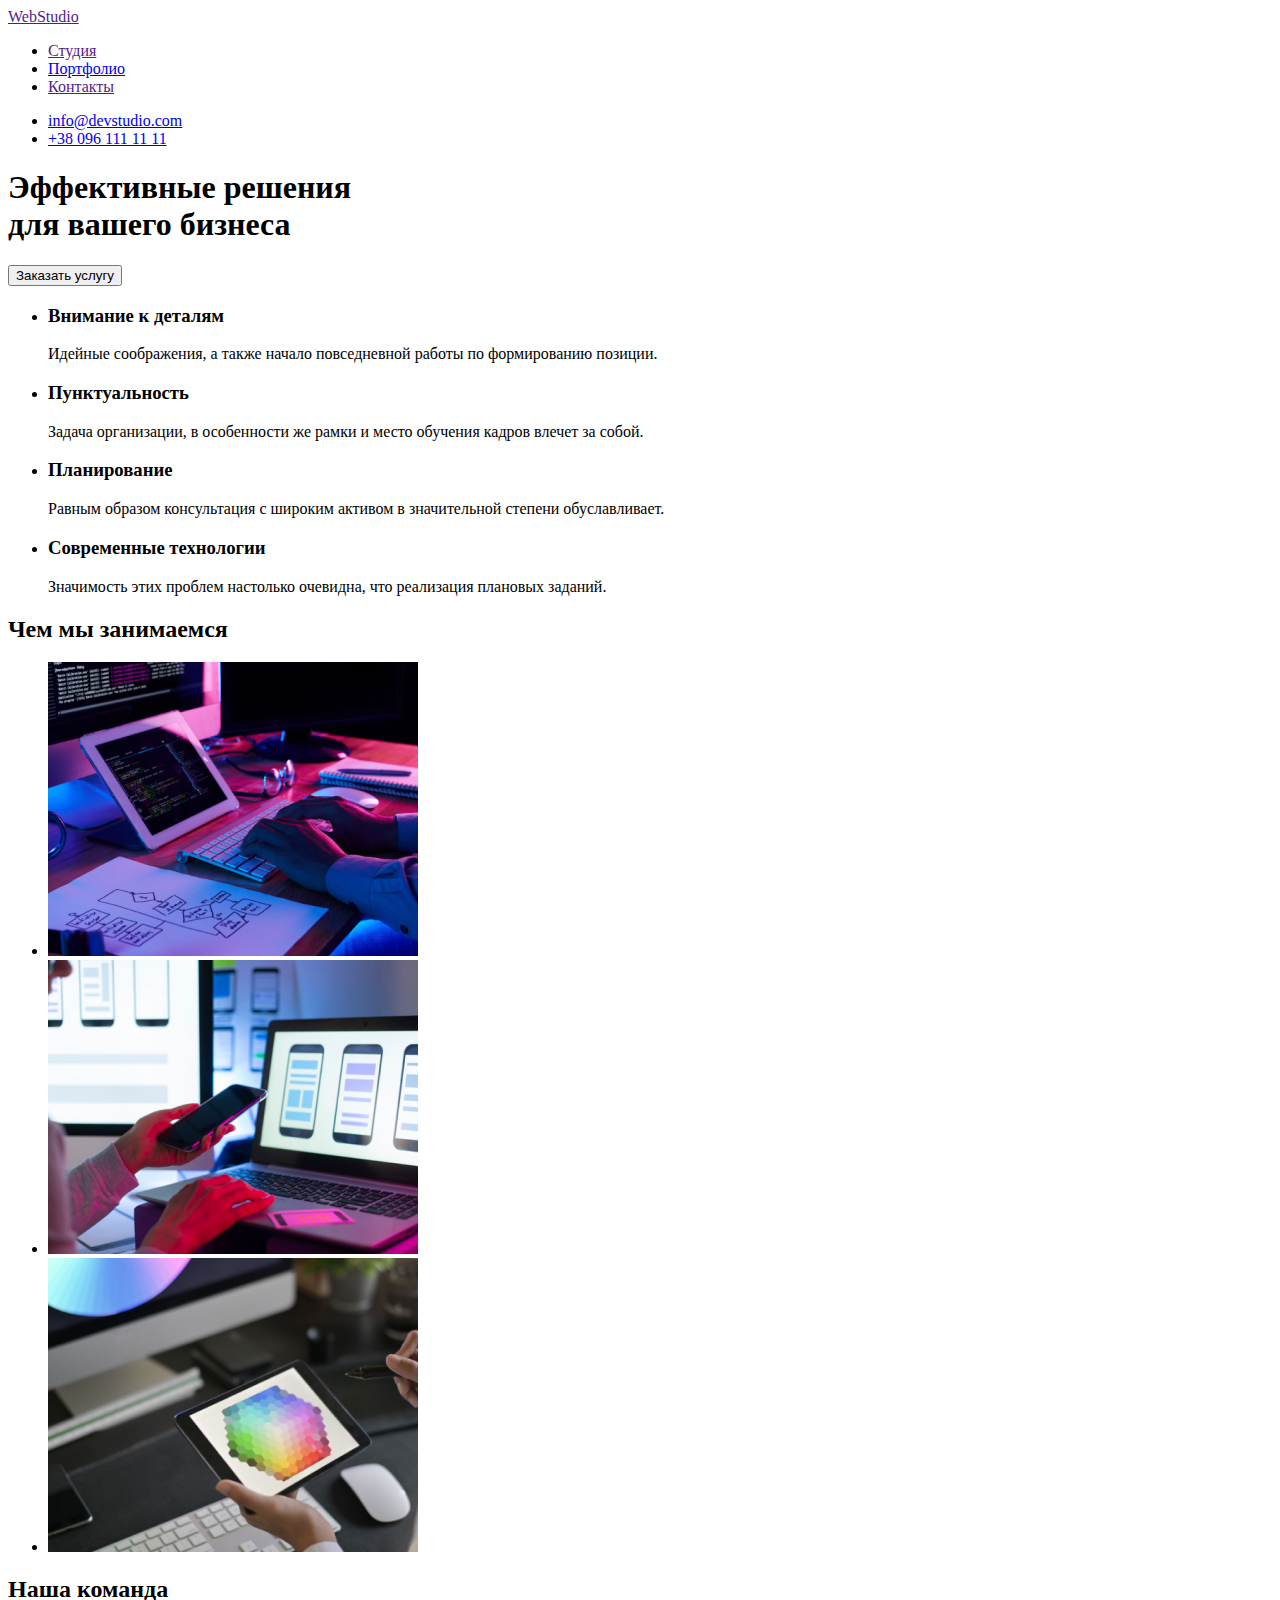
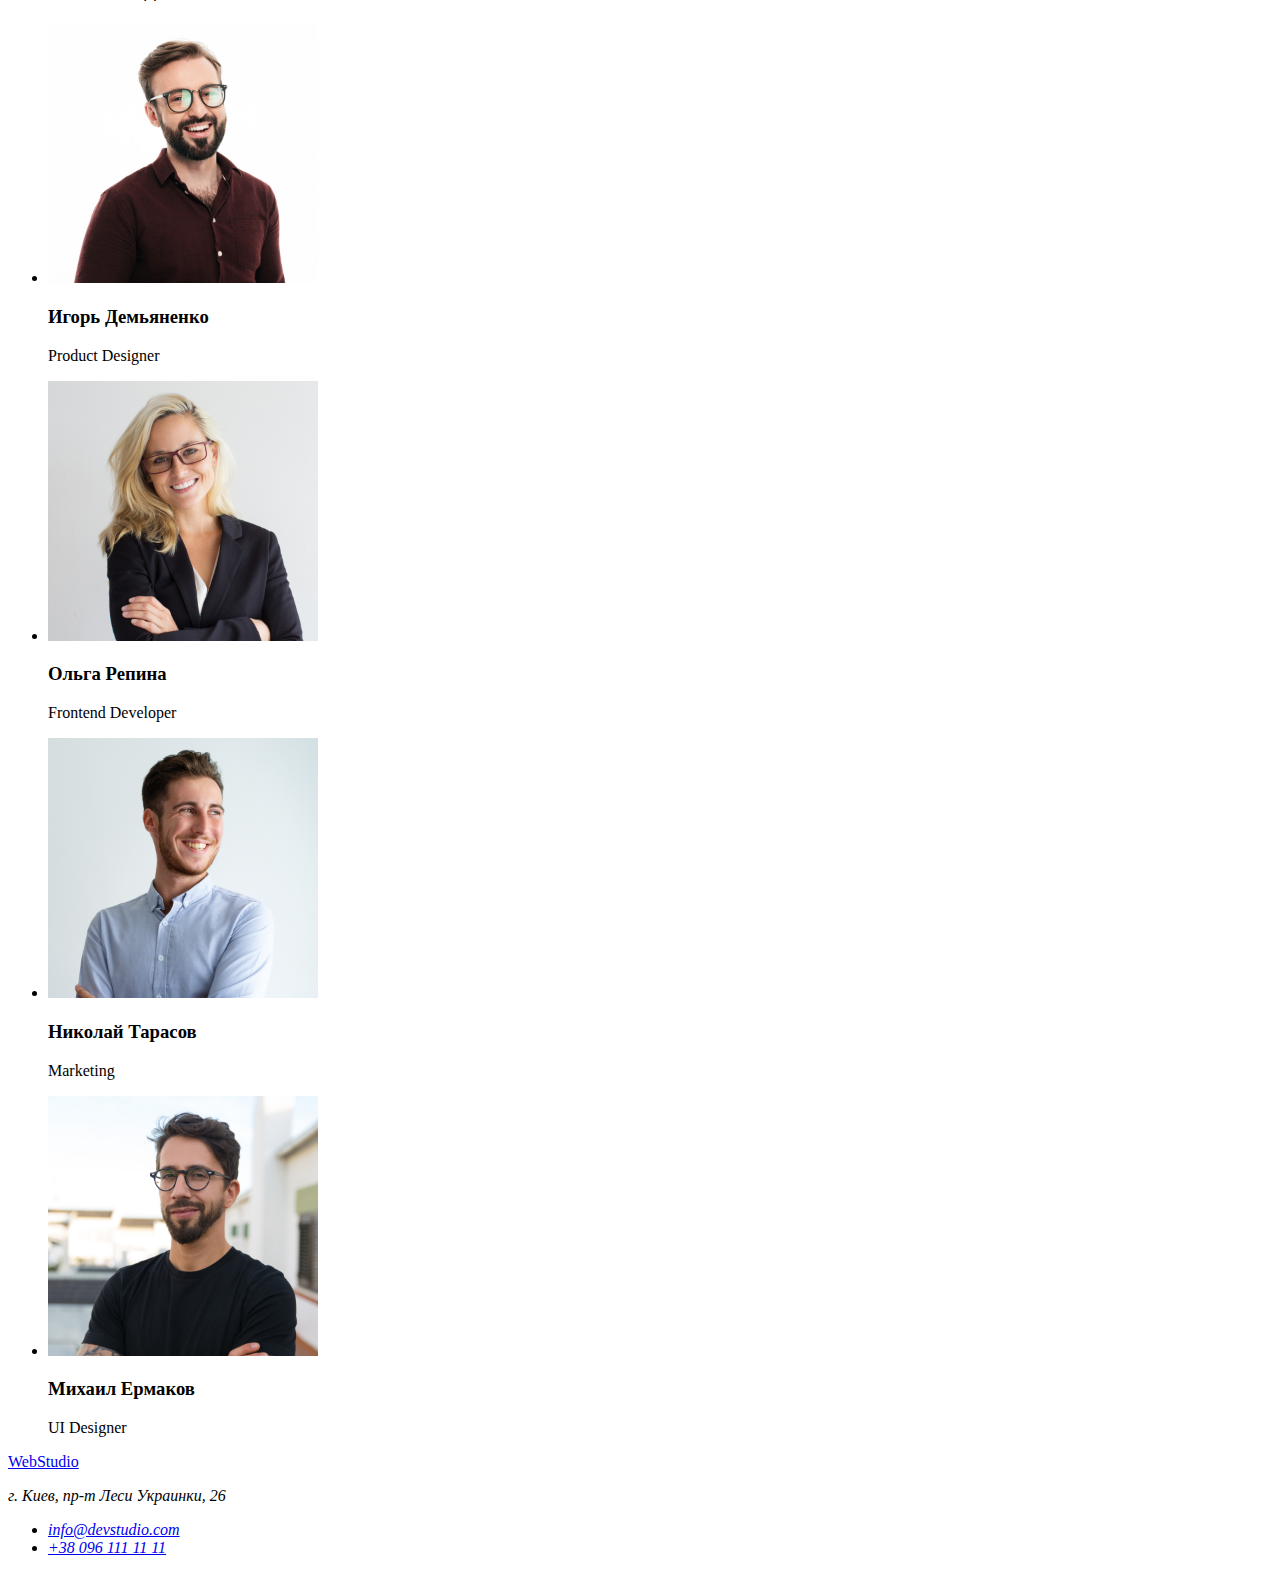
==== index.html @ 08dd083f "Добавлена страница Студио" ====
<!DOCTYPE html>
<html lang="ru">
<head>
    <meta charset="UTF-8">
    <meta name="viewport" content="width=device-width, initial-scale=1.0">
    <title>WebStudio</title>
    <link rel="stylesheet" href="./css/style.css">
</head>
<body>
 <!--Навигация-->
    <header>
        <nav>
            <a href=""> WebStudio </a>
            <ul>
                <li><a href="">Студия</a></li>
                <li><a href="/portofolio.html">Портфолио</a></li>
                <li><a href="">Контакты</a></li>
            </ul>
        </nav>   
            <ul>
                <li><a href="mailto:info@devstudio.com">info@devstudio.com</a></li>
                <li><a href="telto:+380961111111">+38 096 111 11 11</a></li>
            </ul>
    </header>

<!--Шапка-->

<section> 
    <h1>Эффективные решения <br/>для вашего бизнеса</h1>
    <button>Заказать услугу</button>
</section>

<!--Особенности-->
    <section>
        
        <ul>
            <li>
                <h3>Внимание к деталям</h3>
                <p>Идейные соображения, а также начало повседневной работы по формированию позиции.</p>
            </li>
            <li>
                <h3>Пунктуальность</h3>
                <p>Задача организации, в особенности же рамки и место обучения кадров влечет за собой.</p>
            </li>
            <li>
                <h3>Планирование</h3>
                <p>Равным образом консультация с широким активом в значительной степени обуславливает.</p>
            </li>
            <li>
                <h3>Современные технологии</h3>
                <p>Значимость этих проблем настолько очевидна, что реализация плановых заданий.</p>
            </li>
        </ul>
    </section>

<!--Чем мы занимаемся-->
<section>
    <h2>Чем мы занимаемся</h2>

    <ul>
        <li>
            <img src="./img/img1.jpg" alt="Работа в офисе за компьютером" width="370">
        </li>
        <li>
            <img src="./img/img2.jpg" alt="Веб дизайн приложений на телефон" width="370">
        </li>
        <li>
            <img src="./img/img3.jpg" alt="Разработка веб дизайна на планшете" width="370">
        </li>
    </ul>
</section>
    
<!--Наша команда-->
<section>
    <h2>Наша команда</h2>

    <ul>
        <li>
            <img src="./img/img-igor.jpg" alt="Игорь Демьяненко" width="270">
            <h3>Игорь Демьяненко</h3>
            <p>Product Designer</p>
        </li>
        <li>
            <img src="./img/img-olga.jpg" alt="Ольга Репина" width="270">
            <h3>Ольга Репина</h3>
            <p>Frontend Developer</p>
        </li>
        <li>
            <img src="./img/img-nik.jpg" alt="Николай Тарасов" width="270">
            <h3>Николай Тарасов</h3>
            <p>Marketing</p>
        </li>
        <li>
            <img src="./img/img-mike.jpg" alt="Михаил Ермаков" width="270">
            <h3>Михаил Ермаков</h3>
            <p>UI Designer</p>
        </li>
    </ul>

</section>

<!--Подвал страницы-->
<footer>
    <a href="file:///D:/homework/goit-markup-hw-01/index.html"> WebStudio </a>
    
<!--Контакты и адрес-->
    <address>
        <p> г. Киев, пр-т Леси Украинки, 26 </p>
        <ul>
            <li><a href="mailto:info@devstudio.com">info@devstudio.com</a></li>
            <li><a href="telto:+380961111111">+38 096 111 11 11</a></li>
        </ul>
    </address>
</footer>
</body>
</html>
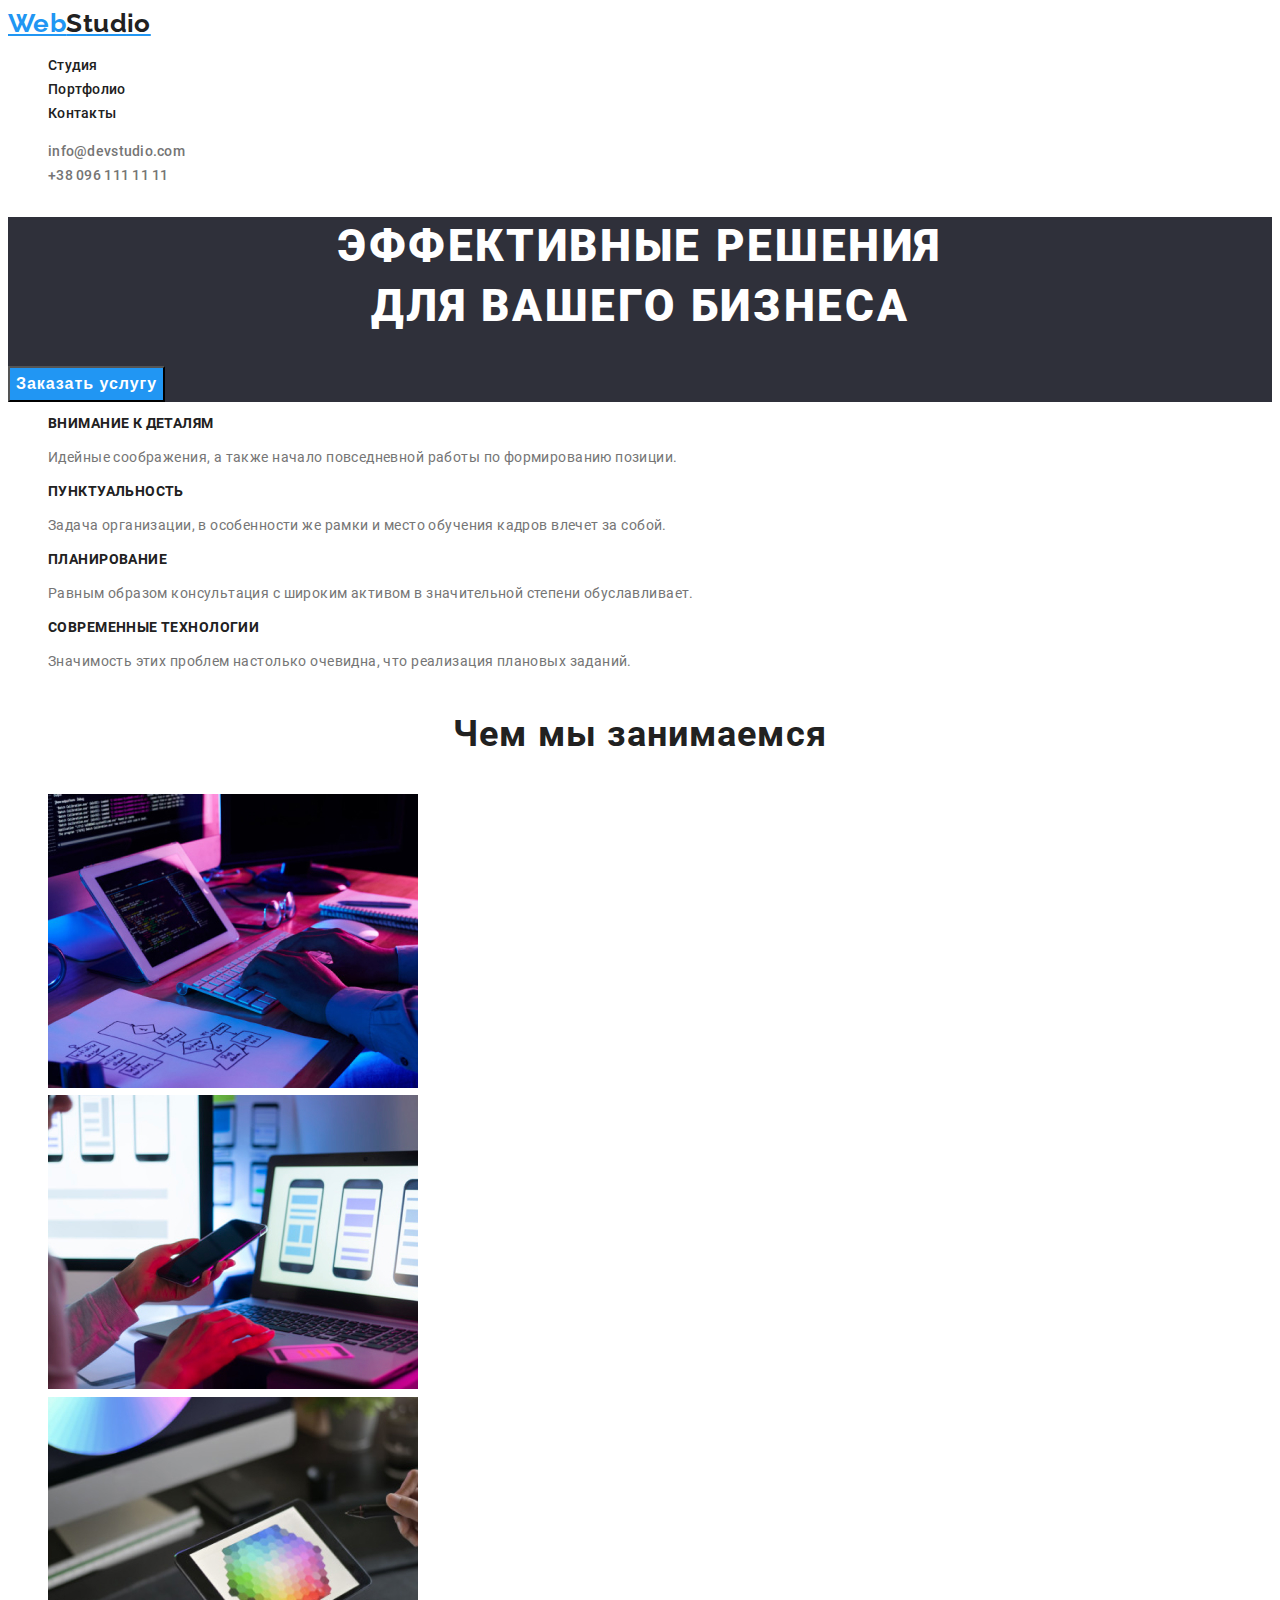
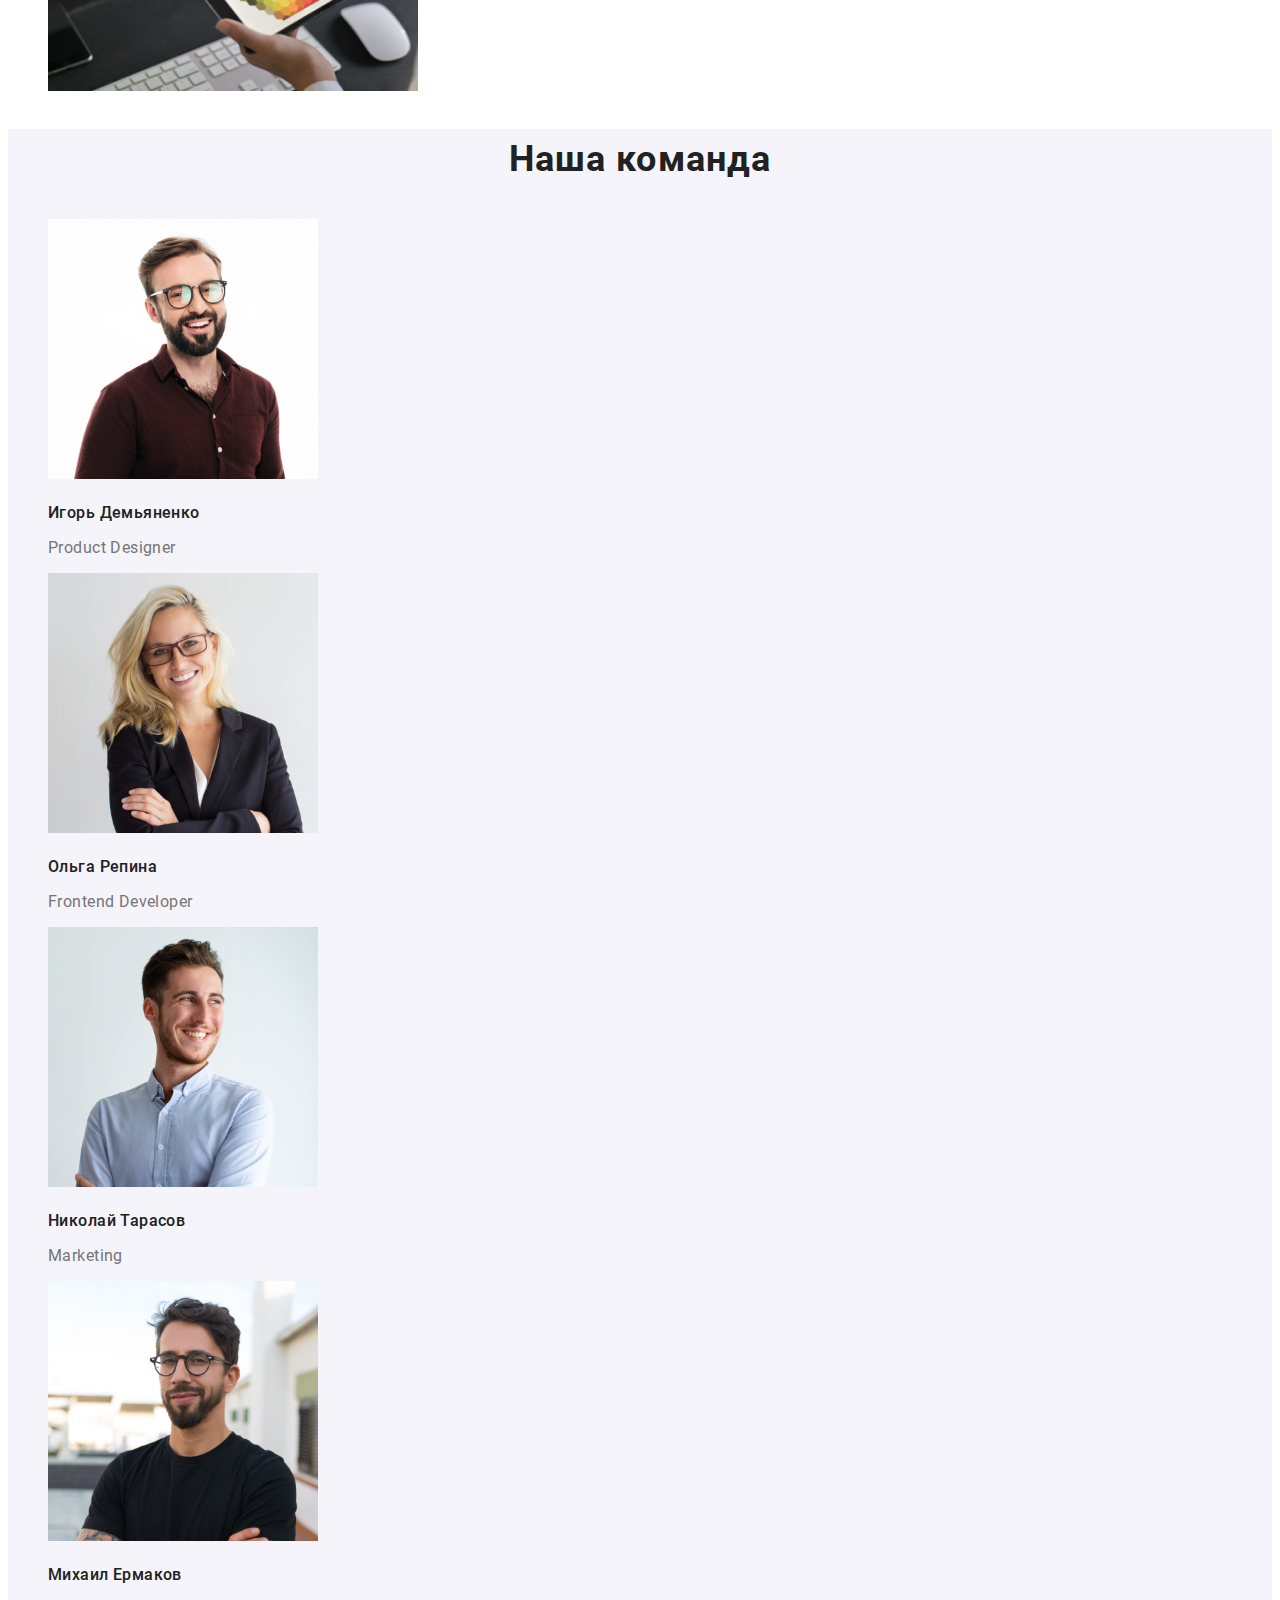
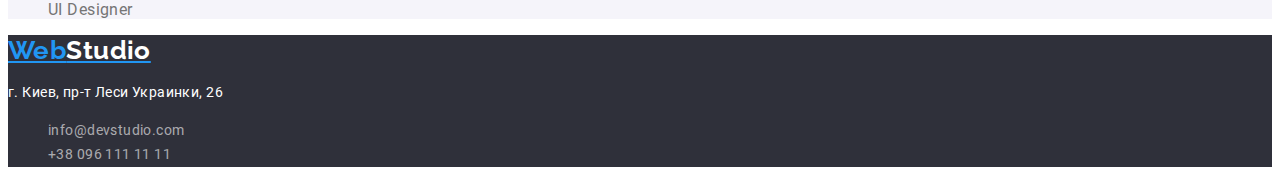
==== commit fdcf9cf8: "Добавлены цвета к странице Студио и Портфолио" ====
--- a/index.html
+++ b/index.html
@@ -4,58 +4,59 @@
     <meta charset="UTF-8">
     <meta name="viewport" content="width=device-width, initial-scale=1.0">
     <title>WebStudio</title>
+    <link href="https://fonts.googleapis.com/css2?family=Raleway:wght@700&display=swap" rel="stylesheet">
     <link rel="stylesheet" href="./css/style.css">
 </head>
 <body>
  <!--Навигация-->
     <header>
         <nav>
-            <a href=""> WebStudio </a>
-            <ul>
-                <li><a href="">Студия</a></li>
-                <li><a href="/portofolio.html">Портфолио</a></li>
-                <li><a href="">Контакты</a></li>
+            <a href="/index.html" class="logo-web">Web<span class="logo-studio">Studio</span></a>
+            <ul class="site-nav">
+                <li class="site-nav-item"><a href="/index.html" class="link site-nav-link">Студия</a></li>
+                <li class="site-nav-item"><a href="/portofolio.html" class="link site-nav-link">Портфолио</a></li>
+                <li class="site-nav-item"><a href="#contacts" class="link site-nav-link">Контакты</a></li>
             </ul>
         </nav>   
-            <ul>
-                <li><a href="mailto:info@devstudio.com">info@devstudio.com</a></li>
-                <li><a href="telto:+380961111111">+38 096 111 11 11</a></li>
+            <ul class="site-contacts">
+                <li class="site-contacts-item"><a href="mailto:info@devstudio.com" class="link site-contacts-link">info@devstudio.com</a></li>
+                <li class="site-contacts-item"><a href="telto:+380961111111" class="link site-contacts-link">+38 096 111 11 11</a></li>
             </ul>
     </header>
 
 <!--Шапка-->
 
-<section> 
-    <h1>Эффективные решения <br/>для вашего бизнеса</h1>
-    <button>Заказать услугу</button>
+<section class="hero"> 
+    <h1 class="hero-title">Эффективные решения <br/>для вашего бизнеса</h1>
+    <button class="hero-button">Заказать услугу</button>
 </section>
 
 <!--Особенности-->
-    <section>
+    <section class="details">
         
-        <ul>
+        <ul class="details-list">
             <li>
-                <h3>Внимание к деталям</h3>
-                <p>Идейные соображения, а также начало повседневной работы по формированию позиции.</p>
+                <h3 class="details-list-title">Внимание к деталям</h3>
+                <p class="details-list-descr">Идейные соображения, а также начало повседневной работы по формированию позиции.</p>
             </li>
             <li>
-                <h3>Пунктуальность</h3>
-                <p>Задача организации, в особенности же рамки и место обучения кадров влечет за собой.</p>
+                <h3 class="details-list-title">Пунктуальность</h3>
+                <p class="details-list-descr">Задача организации, в особенности же рамки и место обучения кадров влечет за собой.</p>
             </li>
             <li>
-                <h3>Планирование</h3>
-                <p>Равным образом консультация с широким активом в значительной степени обуславливает.</p>
+                <h3 class="details-list-title">Планирование</h3>
+                <p class="details-list-descr">Равным образом консультация с широким активом в значительной степени обуславливает.</p>
             </li>
             <li>
-                <h3>Современные технологии</h3>
-                <p>Значимость этих проблем настолько очевидна, что реализация плановых заданий.</p>
+                <h3 class="details-list-title">Современные технологии</h3>
+                <p class="details-list-descr">Значимость этих проблем настолько очевидна, что реализация плановых заданий.</p>
             </li>
         </ul>
     </section>
 
 <!--Чем мы занимаемся-->
-<section>
-    <h2>Чем мы занимаемся</h2>
+<section class="section">
+    <h2 class="section-title">Чем мы занимаемся</h2>
 
     <ul>
         <li>
@@ -71,29 +72,29 @@
 </section>
     
 <!--Наша команда-->
-<section>
-    <h2>Наша команда</h2>
+<section class="section-team">
+    <h2 class="section-title">Наша команда</h2>
 
-    <ul>
+    <ul class="team-list">
         <li>
             <img src="./img/img-igor.jpg" alt="Игорь Демьяненко" width="270">
-            <h3>Игорь Демьяненко</h3>
-            <p>Product Designer</p>
+            <h3 class="team-list-title">Игорь Демьяненко</h3>
+            <p class="team-list-position">Product Designer</p>
         </li>
         <li>
             <img src="./img/img-olga.jpg" alt="Ольга Репина" width="270">
-            <h3>Ольга Репина</h3>
-            <p>Frontend Developer</p>
+            <h3 class="team-list-title">Ольга Репина</h3>
+            <p class="team-list-position">Frontend Developer</p>
         </li>
         <li>
             <img src="./img/img-nik.jpg" alt="Николай Тарасов" width="270">
-            <h3>Николай Тарасов</h3>
-            <p>Marketing</p>
+            <h3 class="team-list-title">Николай Тарасов</h3>
+            <p class="team-list-position">Marketing</p>
         </li>
         <li>
             <img src="./img/img-mike.jpg" alt="Михаил Ермаков" width="270">
-            <h3>Михаил Ермаков</h3>
-            <p>UI Designer</p>
+            <h3 class="team-list-title">Михаил Ермаков</h3>
+            <p class="team-list-position">UI Designer</p>
         </li>
     </ul>
 
@@ -101,14 +102,14 @@
 
 <!--Подвал страницы-->
 <footer>
-    <a href="file:///D:/homework/goit-markup-hw-01/index.html"> WebStudio </a>
+    <a class="logo-web" href="/index.html">Web<span class="logo-footer">Studio</span></a>
     
 <!--Контакты и адрес-->
-    <address>
-        <p> г. Киев, пр-т Леси Украинки, 26 </p>
-        <ul>
-            <li><a href="mailto:info@devstudio.com">info@devstudio.com</a></li>
-            <li><a href="telto:+380961111111">+38 096 111 11 11</a></li>
+    <address id="contacts">
+        <p class="address"> г. Киев, пр-т Леси Украинки, 26 </p>
+        <ul class="site-contacts">
+            <li class="site-contacts-item"><a href="mailto:info@devstudio.com" class="link site-contacts-link-2">info@devstudio.com</a></li>
+            <li class="site-contacts-item"><a href="telto:+380961111111" class="link site-contacts-link-2">+38 096 111 11 11</a></li>
         </ul>
     </address>
 </footer>
--- a/css/style.css
+++ b/css/style.css
@@ -0,0 +1,234 @@
+/* roboto-regular - latin_cyrillic */
+@font-face {
+    font-family: 'Roboto';
+    font-style: normal;
+    font-weight: 400;
+    src: url('../fonts/roboto-v20-latin_cyrillic-regular.eot'); 
+    src: local('Roboto'), local('Roboto-Regular'),
+         url('../fonts/roboto-v20-latin_cyrillic-regular.eot?#iefix') format('embedded-opentype'), 
+         url('../fonts/roboto-v20-latin_cyrillic-regular.woff2') format('woff2'), 
+         url('../fonts/roboto-v20-latin_cyrillic-regular.woff') format('woff'), 
+         url('../fonts/roboto-v20-latin_cyrillic-regular.ttf') format('truetype'), 
+         url('../fonts/roboto-v20-latin_cyrillic-regular.svg#Roboto') format('svg'); 
+  }
+  /* roboto-500 - latin_cyrillic */
+  @font-face {
+    font-family: 'Roboto';
+    font-style: normal;
+    font-weight: 500;
+    src: url('../fonts/roboto-v20-latin_cyrillic-500.eot'); 
+    src: local('Roboto Medium'), local('Roboto-Medium'),
+         url('../fonts/roboto-v20-latin_cyrillic-500.eot?#iefix') format('embedded-opentype'), 
+         url('../fonts/roboto-v20-latin_cyrillic-500.woff2') format('woff2'), 
+         url('../fonts/roboto-v20-latin_cyrillic-500.woff') format('woff'), 
+         url('../fonts/roboto-v20-latin_cyrillic-500.ttf') format('truetype'), 
+         url('../fonts/roboto-v20-latin_cyrillic-500.svg#Roboto') format('svg'); 
+  }
+  /* roboto-700 - latin_cyrillic */
+  @font-face {
+    font-family: 'Roboto';
+    font-style: normal;
+    font-weight: 700;
+    src: url('../fonts/roboto-v20-latin_cyrillic-700.eot');
+    src: local('Roboto Bold'), local('Roboto-Bold'),
+         url('../fonts/roboto-v20-latin_cyrillic-700.eot?#iefix') format('embedded-opentype'), 
+         url('../fonts/roboto-v20-latin_cyrillic-700.woff2') format('woff2'), 
+         url('../fonts/roboto-v20-latin_cyrillic-700.woff') format('woff'), 
+         url('../fonts/roboto-v20-latin_cyrillic-700.ttf') format('truetype'), 
+         url('../fonts/roboto-v20-latin_cyrillic-700.svg#Roboto') format('svg'); 
+  }
+  /* roboto-900 - latin_cyrillic */
+  @font-face {
+    font-family: 'Roboto';
+    font-style: normal;
+    font-weight: 900;
+    src: url('../fonts/roboto-v20-latin_cyrillic-900.eot'); 
+    src: local('Roboto Black'), local('Roboto-Black'),
+         url('../fonts/roboto-v20-latin_cyrillic-900.eot?#iefix') format('embedded-opentype'), 
+         url('../fonts/roboto-v20-latin_cyrillic-900.woff2') format('woff2'), 
+         url('../fonts/roboto-v20-latin_cyrillic-900.woff') format('woff'), 
+         url('../fonts/roboto-v20-latin_cyrillic-900.ttf') format('truetype'), 
+         url('../fonts/roboto-v20-latin_cyrillic-900.svg#Roboto') format('svg'); 
+  }
+
+:root {
+    --main-text-color:#757575;
+    --accent-color:  #2196F3;
+    --black: #212121;
+    --white: #FFFFFF;
+    --dark-bg: #2F303A;
+    --grey-bg: #F5F4FA;
+   }
+
+body{
+    font-family: "Roboto", sans-serif;
+    font-size: 14px;
+    line-height: 1.71;
+    letter-spacing: 0.03em;
+    color: var(--main-text-color);
+}
+
+li{
+    list-style: none;
+}
+
+.link {
+    color: inherit;
+    text-decoration: none;
+}
+
+.link:hover,
+.link:focus {
+    color: var(--accent-color);
+}
+
+.section-title {
+    font-weight: bold;
+    font-size: 36px;
+    line-height: 1.67;
+    text-align: center;
+    letter-spacing: 0.03em;
+    color: var(--black);
+}
+
+    /*logo*/
+
+.logo-web {
+    font-family: "Raleway", sans-serif;
+    font-weight: bold;
+    font-size: 26px;
+    line-height: 1.19;
+    color: var(--accent-color);    
+}
+
+.logo-studio{
+    color: var(--black);
+}
+
+.logo-footer{
+    color: var(--white);
+}
+    /*site navigation header*/
+
+.site-nav-link {
+    font-weight: 500;
+    font-size: 14px;
+    line-height: 1.14;
+    letter-spacing: 0.02em;
+    color: var(--black);
+}
+
+    /*contacts*/
+
+.site-contacts-link {
+    font-style: normal;
+    font-weight: 500;
+    font-size: 14px;
+    line-height: 1.14;
+    letter-spacing: 0.02em;
+}
+.site-contacts-link-2{
+    font-style: normal;
+    font-size: 14px;
+    line-height: 1.71;
+    color: rgba(255, 255, 255, 0.6);
+}
+    /* hero */
+
+.hero-title {
+    font-weight: 900;
+    font-size: 44px;
+    line-height: 1.36;
+    text-align: center;
+    letter-spacing: 0.06em;
+    text-transform: uppercase;
+    color: var(--white);
+}
+    
+.hero-button{
+    color: var(--white);
+    background-color: var(--accent-color);
+    text-decoration: none;
+    font-weight: 700;
+    font-size: 16px;
+    line-height: 1.87;
+    /* text bg */
+    display: flex;
+    align-items: center;
+    text-align: center;
+    letter-spacing: 0.06em;
+}
+
+.hero,
+footer{
+    background-color: var(--dark-bg);
+}
+
+    /*Details List*/
+
+.details-list-title{
+    font-weight: bold;
+    font-size: 14px;
+    line-height: 1.14;
+    text-transform: uppercase;
+    color: var(--black)
+}
+
+.details-list-descr{
+font-size: 14px;
+line-height: 1.71;
+}
+
+/* Team list*/
+
+.team-list-title{
+    font-weight: 500;
+    font-size: 16px;
+    line-height: 1.19;
+        color: var(--black);
+}
+
+.team-list-position{
+    font-size: 16px;
+    line-height: 1.19; 
+    }
+
+    /*Bg Team list*/    
+.section-team {
+    background-color: var(--grey-bg)
+}
+    /*address*/
+.address{
+    font-style: normal;
+    font-size: 14px;
+    line-height: 1.71;
+    color: var(--white);
+}
+ 
+.project-types-button{
+    font-family: "Roboto", sans-serif;
+    font-weight: 500;
+    font-size: 16px;
+    line-height: 1.62;
+    color:var(--black);
+/* button project types bg */
+   background-color: var(--grey-bg);
+}
+
+.project-types-button:hover,
+.project-types-button:focus{
+    background-color: var(--accent-color);
+}
+
+.project-name{
+    font-weight: bold;
+    font-size: 18px;
+    line-height: 2;
+    letter-spacing: 0.06em;
+    color: var(--black);
+}
+
+.project-class{
+    font-size: 16px;
+    line-height: 1.87;
+}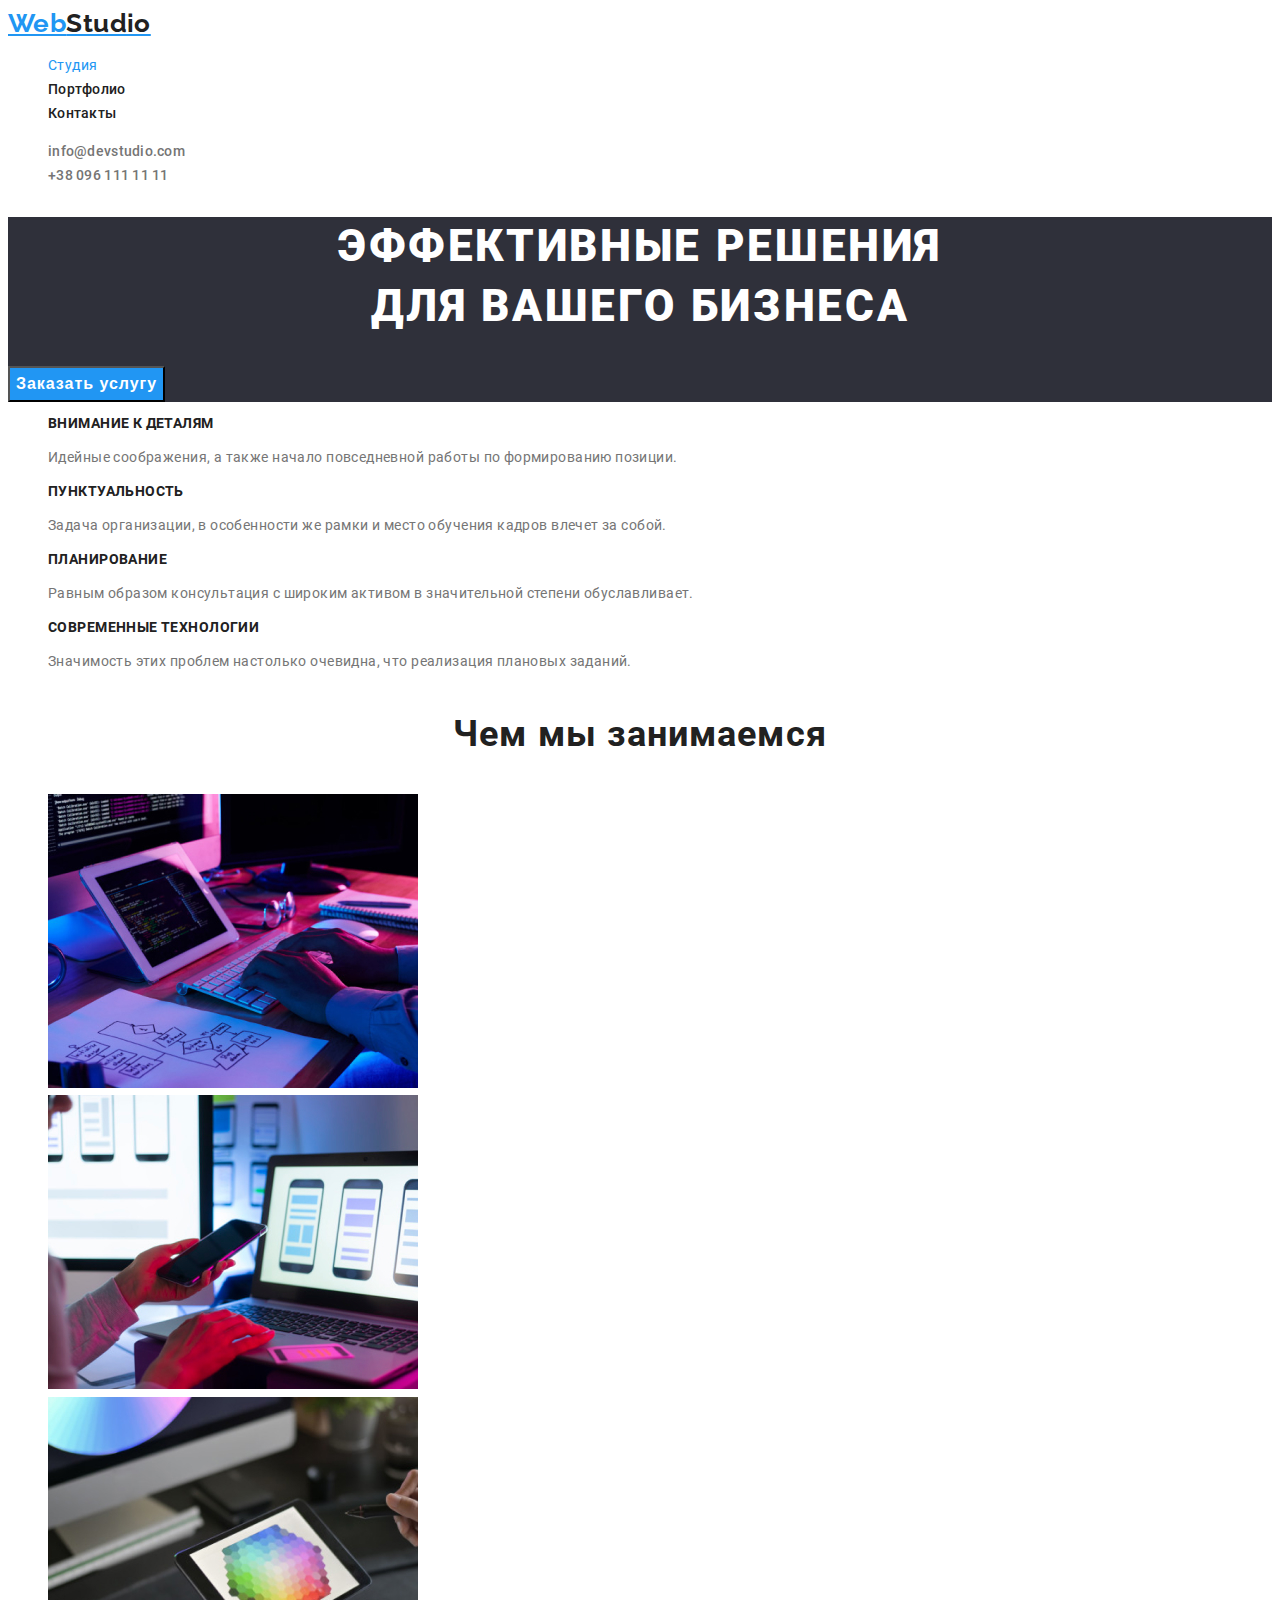
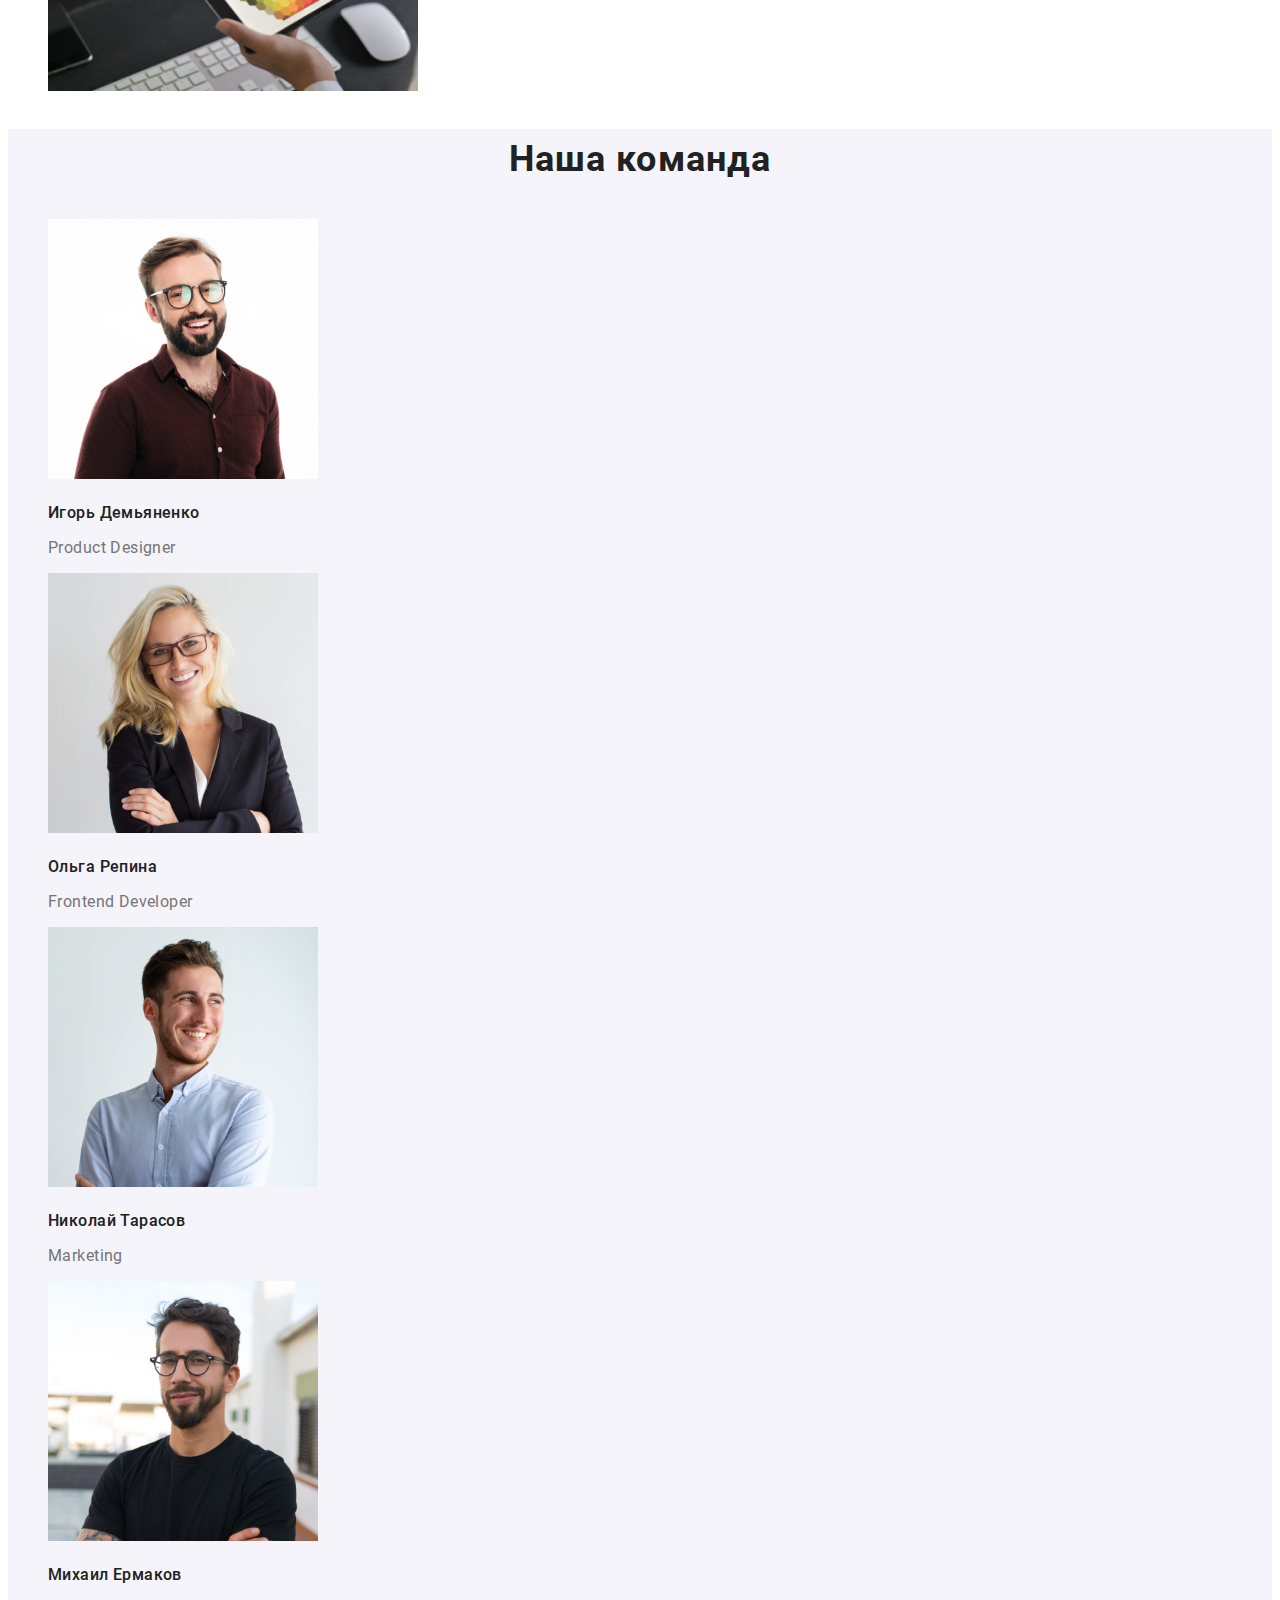
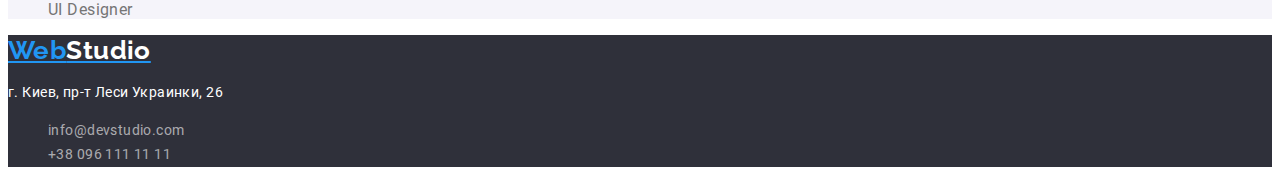
==== commit e871460e: "Исправленные ошибки к ДЗ -2" ====
--- a/index.html
+++ b/index.html
@@ -11,10 +11,10 @@
  <!--Навигация-->
     <header>
         <nav>
-            <a href="/index.html" class="logo-web">Web<span class="logo-studio">Studio</span></a>
+            <a href="index.html" class="logo-web">Web<span class="logo-studio">Studio</span></a>
             <ul class="site-nav">
-                <li class="site-nav-item"><a href="/index.html" class="link site-nav-link">Студия</a></li>
-                <li class="site-nav-item"><a href="/portofolio.html" class="link site-nav-link">Портфолио</a></li>
+                <li class="site-nav-item"><a href="index.html" class="link site-nav-link-current">Студия</a></li>
+                <li class="site-nav-item"><a href="index.html" class="link site-nav-link">Портфолио</a></li>
                 <li class="site-nav-item"><a href="#contacts" class="link site-nav-link">Контакты</a></li>
             </ul>
         </nav>   
@@ -55,9 +55,8 @@
     </section>
 
 <!--Чем мы занимаемся-->
-<section class="section">
+    <section class="section">
     <h2 class="section-title">Чем мы занимаемся</h2>
-
     <ul>
         <li>
             <img src="./img/img1.jpg" alt="Работа в офисе за компьютером" width="370">
@@ -102,7 +101,7 @@
 
 <!--Подвал страницы-->
 <footer>
-    <a class="logo-web" href="/index.html">Web<span class="logo-footer">Studio</span></a>
+    <a class="logo-web" href="index.html">Web<span class="logo-footer">Studio</span></a>
     
 <!--Контакты и адрес-->
     <address id="contacts">
--- a/css/style.css
+++ b/css/style.css
@@ -98,7 +98,8 @@
     font-weight: bold;
     font-size: 26px;
     line-height: 1.19;
-    color: var(--accent-color);    
+    color: var(--accent-color); 
+    list-style: none;   
 }
 
 .logo-studio{
@@ -117,7 +118,9 @@
     letter-spacing: 0.02em;
     color: var(--black);
 }
-
+.site-nav-link-current {
+    color: var(--accent-color);
+}
     /*contacts*/
 
 .site-contacts-link {
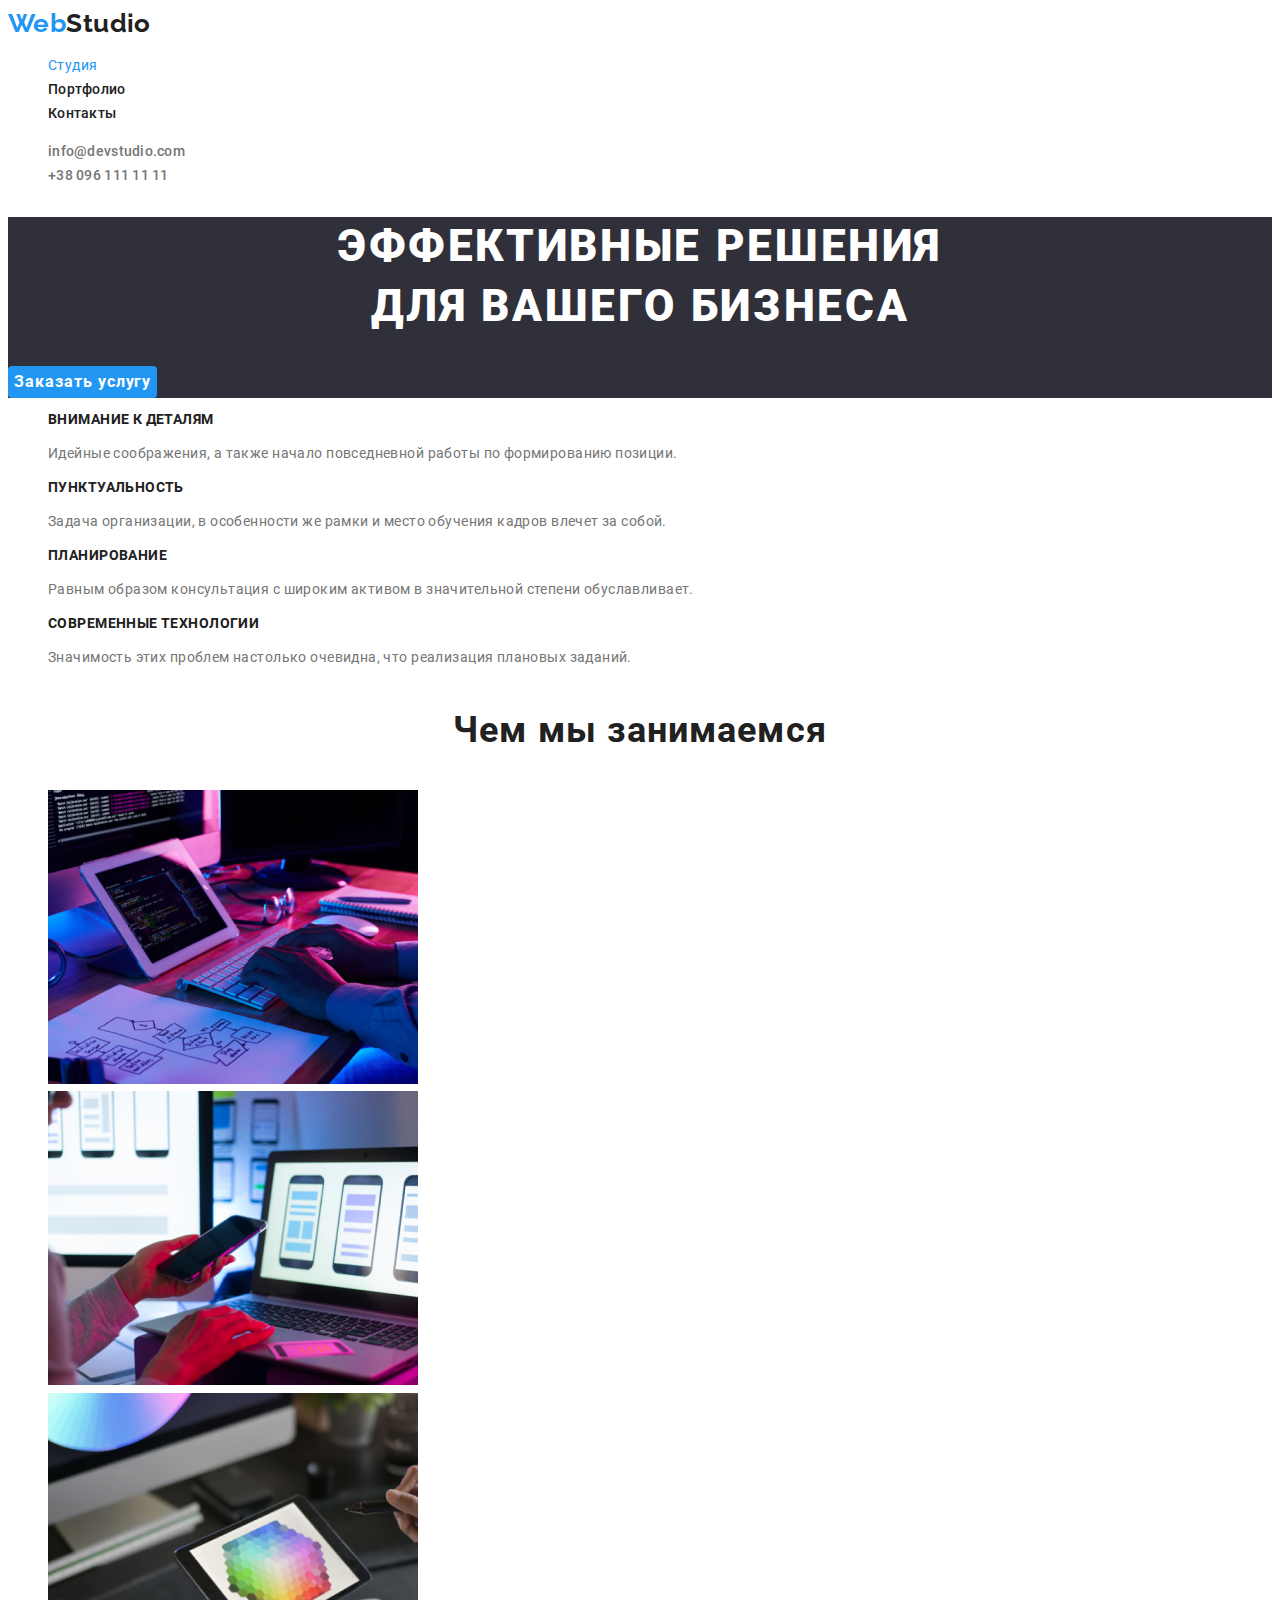
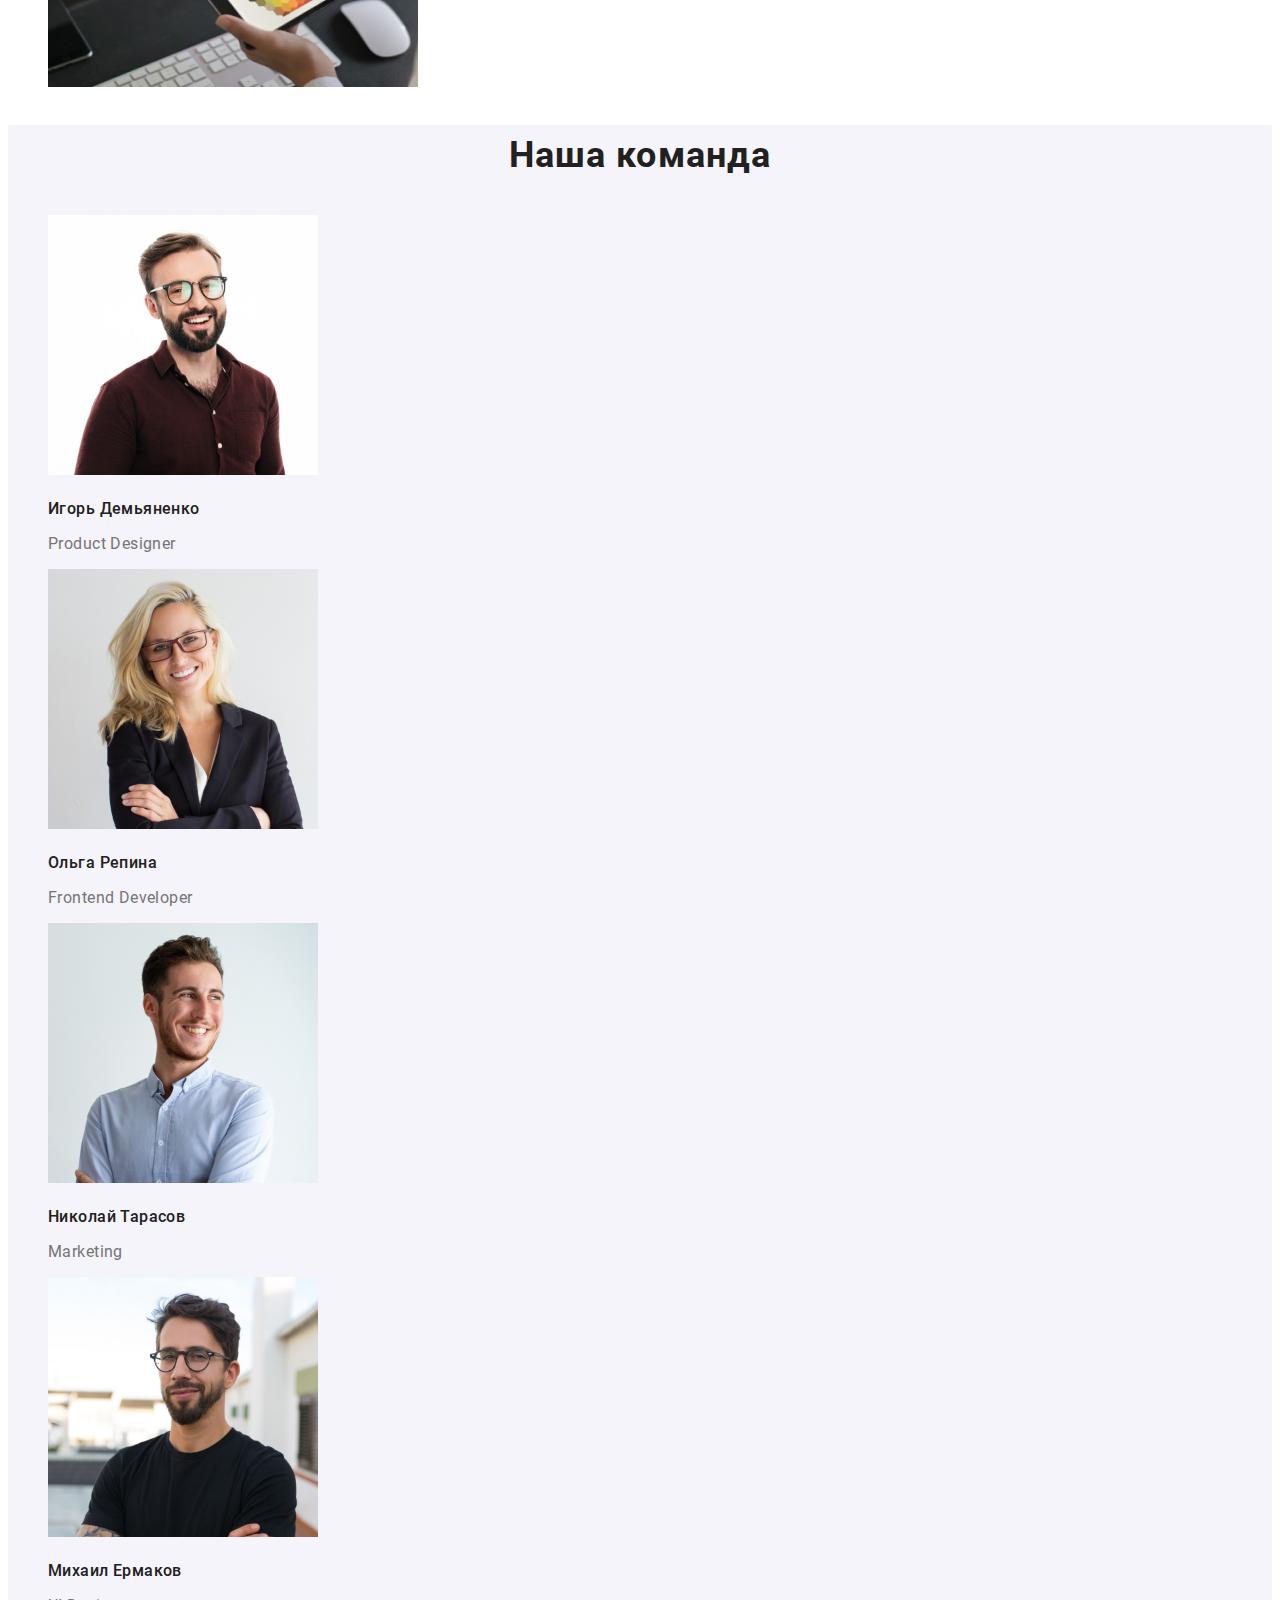
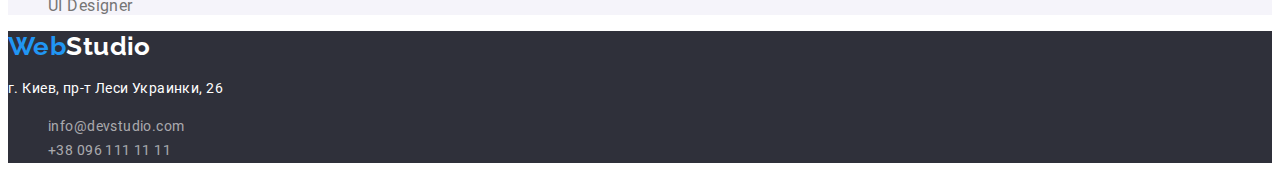
==== commit ce9bcbcd: "Корректировка кнопок на странице Портфолио" ====
--- a/index.html
+++ b/index.html
@@ -5,7 +5,7 @@
     <meta name="viewport" content="width=device-width, initial-scale=1.0">
     <title>WebStudio</title>
     <link href="https://fonts.googleapis.com/css2?family=Raleway:wght@700&display=swap" rel="stylesheet">
-    <link rel="stylesheet" href="./css/style.css">
+    <link rel="stylesheet" href="css/style.css">
 </head>
 <body>
  <!--Навигация-->
@@ -14,7 +14,7 @@
             <a href="index.html" class="logo-web">Web<span class="logo-studio">Studio</span></a>
             <ul class="site-nav">
                 <li class="site-nav-item"><a href="index.html" class="link site-nav-link-current">Студия</a></li>
-                <li class="site-nav-item"><a href="index.html" class="link site-nav-link">Портфолио</a></li>
+                <li class="site-nav-item"><a href="portofolio.html" class="link site-nav-link">Портфолио</a></li>
                 <li class="site-nav-item"><a href="#contacts" class="link site-nav-link">Контакты</a></li>
             </ul>
         </nav>   
--- a/css/style.css
+++ b/css/style.css
@@ -99,7 +99,8 @@
     font-size: 26px;
     line-height: 1.19;
     color: var(--accent-color); 
-    list-style: none;   
+    list-style: none;  
+    text-decoration: none; 
 }
 
 .logo-studio{
@@ -149,6 +150,7 @@
 }
     
 .hero-button{
+    font-family: "Roboto", sans-serif;
     color: var(--white);
     background-color: var(--accent-color);
     text-decoration: none;
@@ -160,6 +162,8 @@
     align-items: center;
     text-align: center;
     letter-spacing: 0.06em;
+    border-radius: 4px;
+    border:none;
 }
 
 .hero,
@@ -216,6 +220,8 @@
     color:var(--black);
 /* button project types bg */
    background-color: var(--grey-bg);
+   border-radius: 4px;
+   border:none;
 }
 
 .project-types-button:hover,
